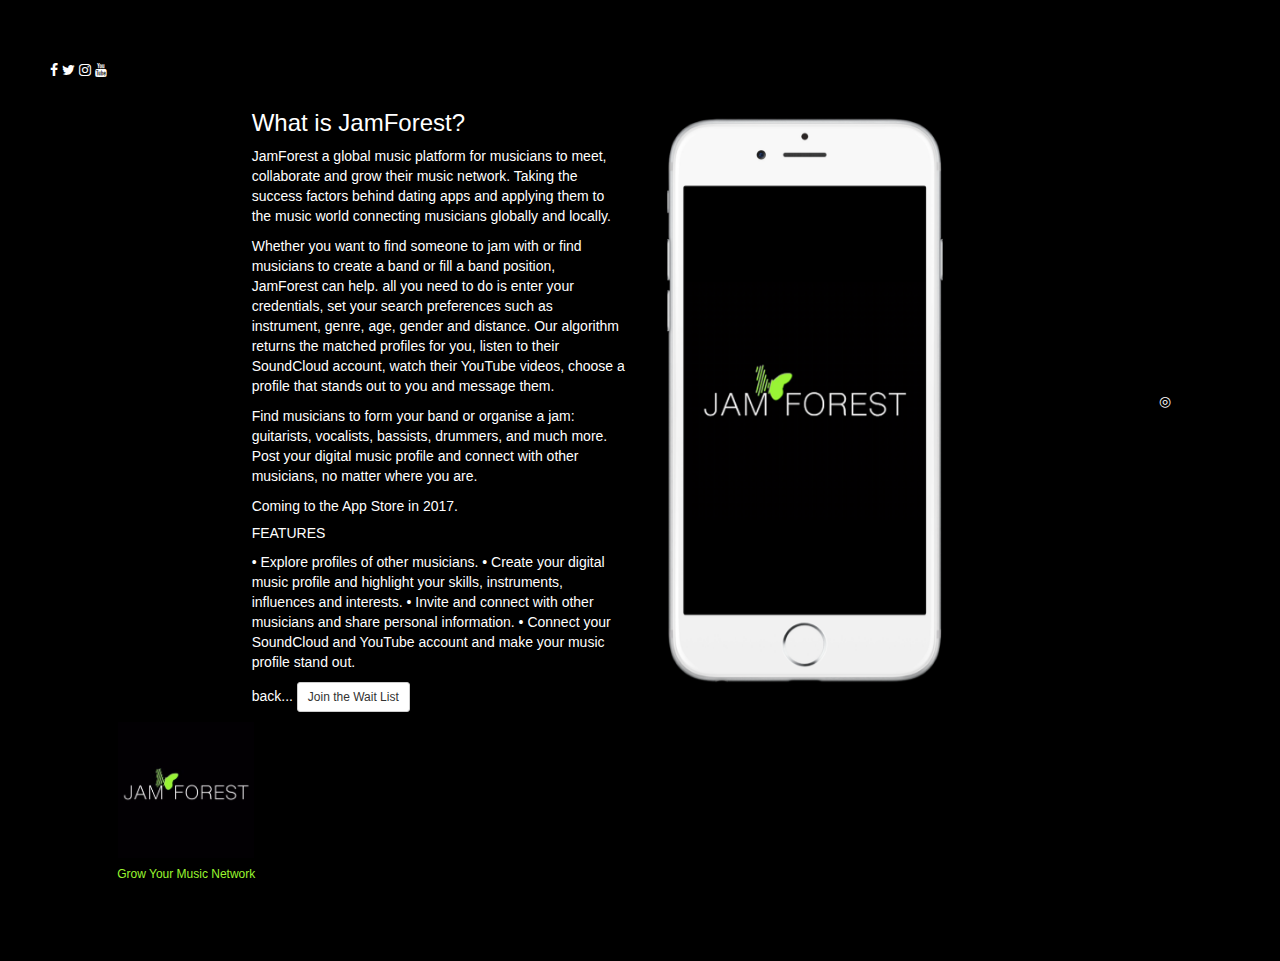
==== about.html @ 386b106f "mobile view edited" ====
<!DOCTYPE html>
<html lang="en">
<head>
  <title>JamForest</title>
  <meta charset="utf-8">
	<meta name="keywords" content="Jam,Music,Musician,Ireland,jamforest">
	<meta name="author" content="Keely Ryan for JamForest">
  <meta name="viewport" content="width=device-width, initial-scale=1">
	<meta name="viewport" content="width=device-width, initial-scale=1">
  <link rel="stylesheet" href="https://maxcdn.bootstrapcdn.com/bootstrap/3.3.7/css/bootstrap.min.css">
	<link rel="stylesheet" href="https://cdnjs.cloudflare.com/ajax/libs/font-awesome/4.7.0/css/font-awesome.min.css">
  <script src="https://ajax.googleapis.com/ajax/libs/jquery/1.12.4/jquery.min.js"></script>
  <script src="https://maxcdn.bootstrapcdn.com/bootstrap/3.3.7/js/bootstrap.min.js"></script>
  <link rel="icon" href="images/logo.jpg" type="image/x-icon">
	<link rel="stylesheet" href="style.css">

</head>

<body>
  <div>
  <div class="container-fluid bg-black">
    <div class="row">
      <div class="col-sm-12">
      <a href="www.facebook.com/JamForestApp/" style="color:white"><i class= "fa fa-facebook"></i></a>
      <a href="www.twitter.com/jamforestapp" style="color:white"><i class= "fa fa-twitter"></i></a>
      <a href="www.instagram.com/jamforestapp/" style="color:white"><i class= "fa fa-instagram"></i></a>
      <a href="www.youtube.com/channel/UCiojt8k1cYBUqkl0pn1o3Zg" style="color:white"><i class= "fa fa-youtube"></i></a>

    </div></div>
    <div class="row" id="flex">
      <div class="col-sm-2">
      </div>
      <div class="col-md-4 col-xs-9">
        <h3>What is JamForest?</h3>
        <p>JamForest a global music platform for musicians to meet, collaborate and grow their music network. Taking the success factors behind dating apps and applying them to the music world connecting musicians globally and locally.</p>

  <p>Whether you want to find someone to jam with or find musicians to create a band or fill a band position, JamForest can help. all you need to do is enter your credentials, set your search preferences such as instrument, genre, age, gender and distance. Our algorithm returns the matched profiles for you, listen to their SoundCloud account, watch their YouTube videos, choose a profile that stands out to you and message them.</p>

  <p>Find musicians to form your band or organise a jam: guitarists, vocalists, bassists, drummers, and much more. Post your digital music profile and connect with other musicians, no matter where you are.</p>

  <p>Coming to the App Store in 2017.</p>

  <h5>FEATURES</h5>

  <p>• Explore profiles of other musicians.
  • Create your digital music profile and highlight your skills, instruments, influences and interests.
  • Invite and connect with other musicians and share personal information.
  • Connect your SoundCloud and YouTube account and make your music profile stand out.</p>
  <a href="index.html#section3" class="class1">back...</a>
  <button type="button" class="btn btn-default btn-sm" center data-toggle="modal" data-target="#myModal">Join the Wait List</button>
  </div>
  <div class="col-md-5 hidden-xs">
    <div id="myCarousel" data-ride="carousel" style="width: 300px">

      <!-- Wrapper for slides -->
      <div class="carousel-inner" role="listbox">
        <div class="item active">
          <img src="images/iPhone6White.png" alt="Logo on iPhone">
        </div>

        <div class="item">
          <img src="images/iPhone6White (1).png" alt="Find Musicians">
        </div>

        <div class="item">
          <img src="images/iPhone6White (3).png" alt="Nutini">
        </div>

        <div class="item">
          <img src="images/iPhone6White (4).png" alt="Search">
        </div>

        <div class="item">
          <img src="images/iPhone6White (2).png" alt="Ezra">
        </div>

      </div>

    </div>
  </div>
  <div class="col-sm-1">
    <div class="nav">
    <a href="index.html#section3" class="class1">&#9678;</a><br>


    </div>
  </div>
  </div>
  <div class="row">
    <div class="col-md-3 col-xs-12 text-center">
      <img src="images/logoCrop.jpg" alt="JamForest logo" width="50%;">
  <h6>Grow Your Music Network</h6>
    </div>
    <div class="col-sm-9 hidden-xs">
  </div>
  </div>
  </div>

</body>
</html>
---- style.css ----
.row{
  padding-bottom: 10px;
}
.Button{
  background-color: : white;
  color:black;
}
.bg-black {
    background-color: black;
   min-height:100%;

}
.container-fluid{
   padding: 60px 50px;
   height:20%
}
#topLogo{

  width: 100%;
}
#flex {
  display: flex;
  align-items: center;
  justify-content: center;
  color:white;
 }
 #flexWhite {
   display: flex;
   align-items: center;
   justify-content: center;
   color:black;
}
 a.class1 {
   color:white;
 }
 a.class2 {
   color:black;
 }
i{
  align-content: flex-end;
}
h6{
  color:#9AF62F;
}
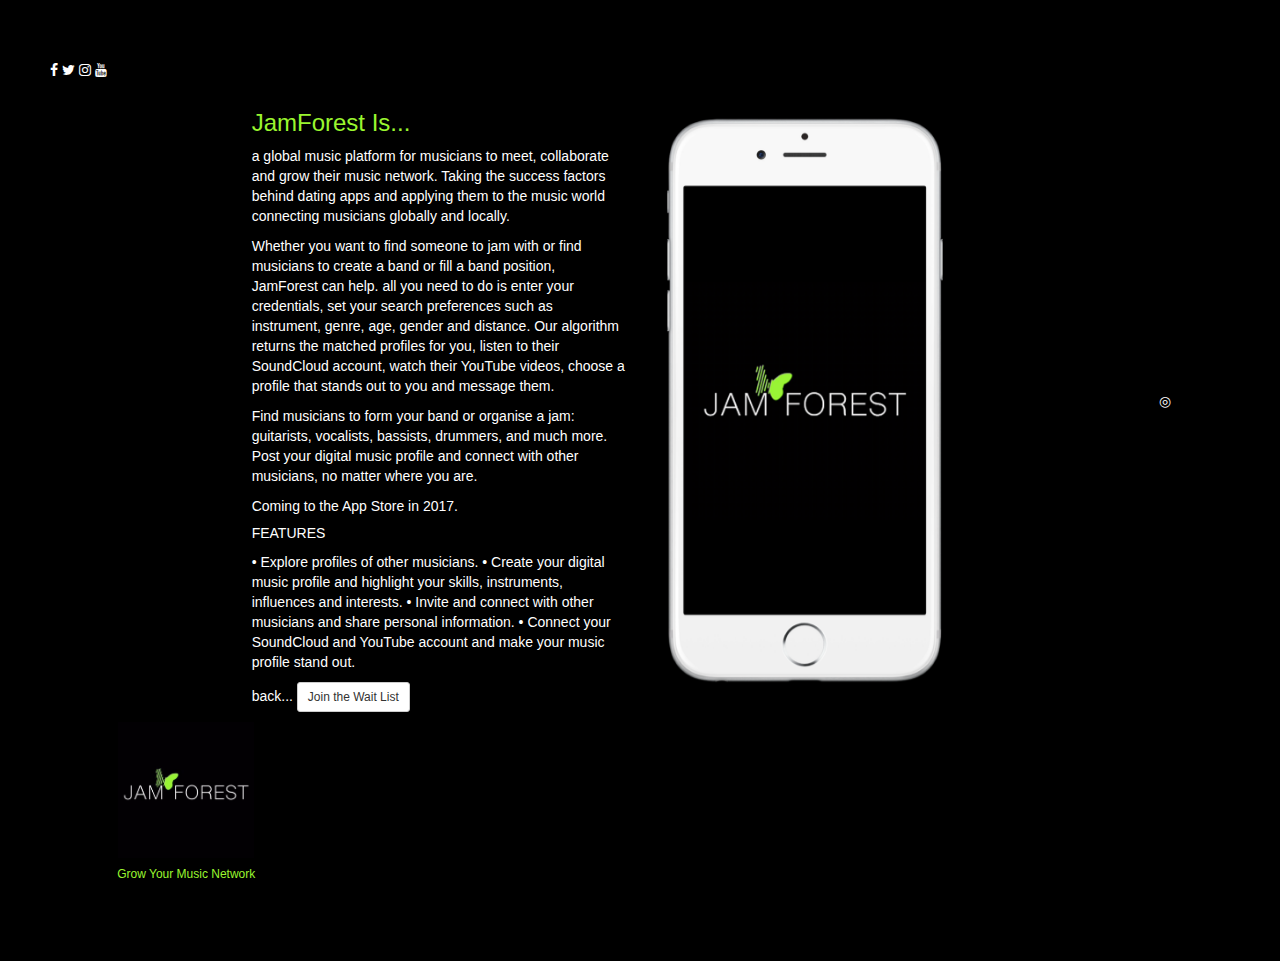
==== commit 3697a1cf: "section5 added" ====
--- a/about.html
+++ b/about.html
@@ -27,12 +27,12 @@
       <a href="www.youtube.com/channel/UCiojt8k1cYBUqkl0pn1o3Zg" style="color:white"><i class= "fa fa-youtube"></i></a>
 
     </div></div>
-    <div class="row" id="flex">
+    <div class="row" id="flex3">
       <div class="col-sm-2">
       </div>
       <div class="col-md-4 col-xs-9">
-        <h3>What is JamForest?</h3>
-        <p>JamForest a global music platform for musicians to meet, collaborate and grow their music network. Taking the success factors behind dating apps and applying them to the music world connecting musicians globally and locally.</p>
+        <h3>JamForest Is...</h3>
+        <p> a global music platform for musicians to meet, collaborate and grow their music network. Taking the success factors behind dating apps and applying them to the music world connecting musicians globally and locally.</p>
 
   <p>Whether you want to find someone to jam with or find musicians to create a band or fill a band position, JamForest can help. all you need to do is enter your credentials, set your search preferences such as instrument, genre, age, gender and distance. Our algorithm returns the matched profiles for you, listen to their SoundCloud account, watch their YouTube videos, choose a profile that stands out to you and message them.</p>
 
--- a/style.css
+++ b/style.css
@@ -6,10 +6,11 @@
   color:black;
 }
 .bg-black {
-    background-color: black;
+background-color: black;
    min-height:100%;
-
 }
+background:{
+  color: black;}
 .container-fluid{
    padding: 60px 50px;
    height:20%
@@ -18,17 +19,41 @@
 
   width: 100%;
 }
-#flex {
+#flex1  {
   display: flex;
   align-items: center;
   justify-content: center;
   color:white;
  }
- #flexWhite {
+ #flex3 {
+   display: flex;
+   align-items: center;
+   justify-content: center;
+   color:white;
+  }
+  #flex5 {
+    display: flex;
+    align-items: center;
+    justify-content: center;
+    color:white;
+   }
+ #flex2  {
    display: flex;
    align-items: center;
    justify-content: center;
    color:black;
+}
+#flex4 {
+  display: flex;
+  align-items: center;
+  justify-content: center;
+  color:black;
+}
+#flex6 {
+  display: flex;
+  align-items: center;
+  justify-content: center;
+  color:black;
 }
  a.class1 {
    color:white;
@@ -42,3 +67,6 @@
 h6{
   color:#9AF62F;
 }
+h3{
+  color:#9AF62F;
+}
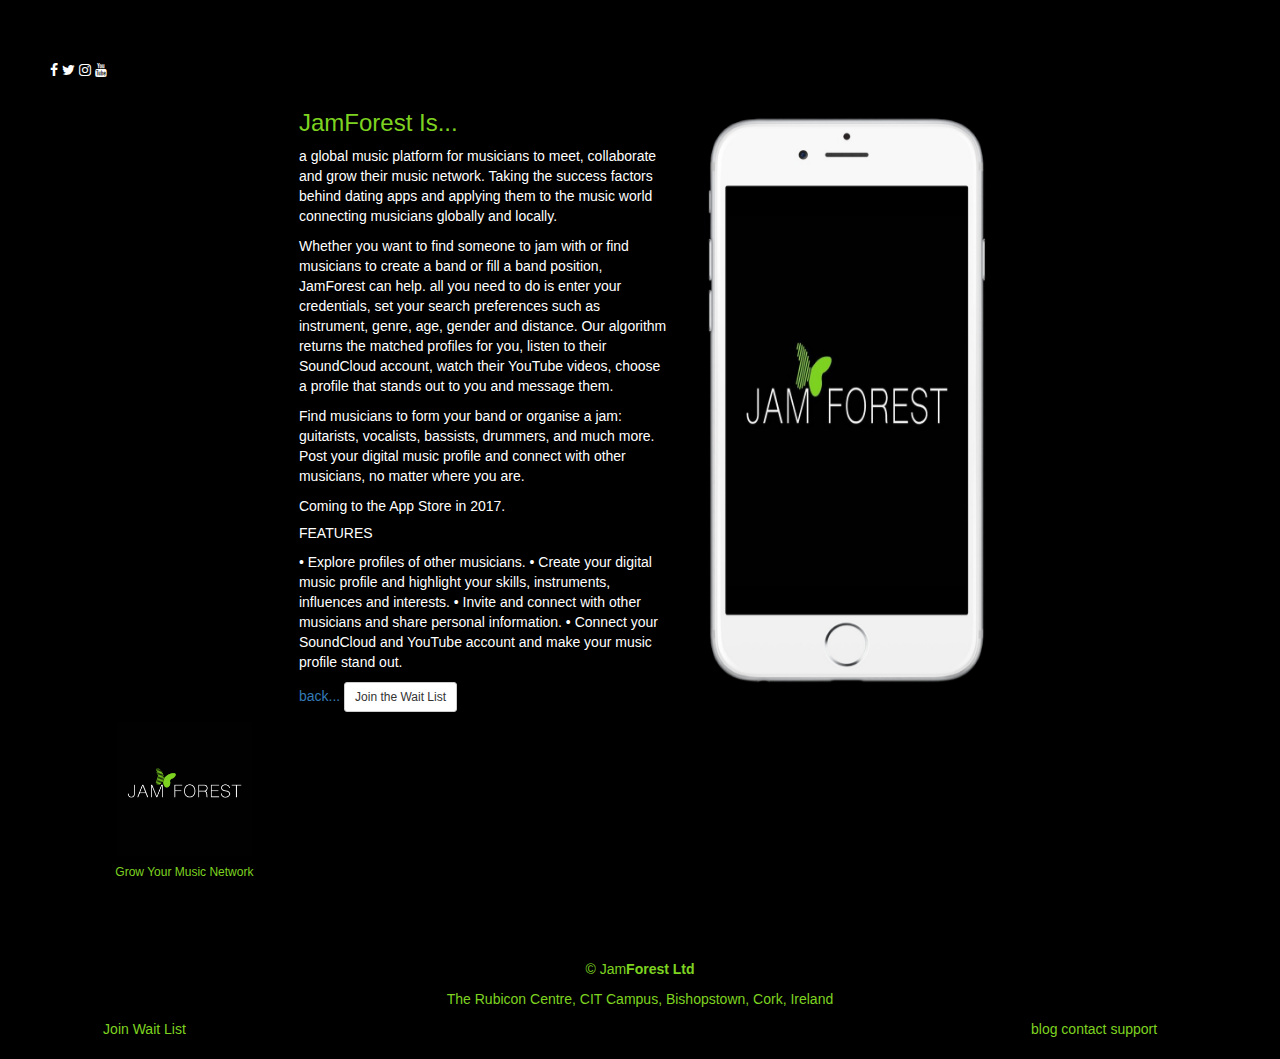
==== commit 54cddf58: "about fixed" ====
--- a/about.html
+++ b/about.html
@@ -28,9 +28,9 @@
 
     </div></div>
     <div class="row" id="flex3">
-      <div class="col-sm-2">
+      <div class="col-sm-2 hidden-xs">
       </div>
-      <div class="col-md-4 col-xs-9">
+      <div class="col-md-4 col-xs-12">
         <h3>JamForest Is...</h3>
         <p> a global music platform for musicians to meet, collaborate and grow their music network. Taking the success factors behind dating apps and applying them to the music world connecting musicians globally and locally.</p>
 
@@ -78,13 +78,6 @@
 
     </div>
   </div>
-  <div class="col-sm-1">
-    <div class="nav">
-    <a href="index.html#section3" class="class1">&#9678;</a><br>
-
-
-    </div>
-  </div>
   </div>
   <div class="row">
     <div class="col-md-3 col-xs-12 text-center">
@@ -95,6 +88,38 @@
   </div>
   </div>
   </div>
+  <footer><p>&#169; Jam<b>Forest Ltd</b></p>
+    <p>The Rubicon Centre, CIT Campus, Bishopstown, Cork, Ireland</p>
+  <div class="row">
+  <div class="col-sm-2 text-right">
+    <a href center data-toggle="modal" data-target="#myModal" style="color:#7ED320">Join Wait List</a>
+  </div>
+  <div class="col-sm-9 text-right">
+  <a href="http://jamforestapp.tumblr.com/" style="color:#7ED320"> blog </a>
+  <a href center data-toggle="modal" data-target="#ContactModal" style="color:#7ED320"> contact </a>
+  <a href="mailto:grace@jamforest.com" style="color:#7ED320"> support </a></p></div>
+  <div class="col-sm-1"></div></div></footer>
+    <!-- Modal to subscribe to newsletter-->
+    <div id="ContactModal" class="modal fade" role="dialog">
+      <div class="modal-dialog">
 
+        <!-- Modal form content-->
+        <div class="modal-content">
+          <div class="modal-header">
+  <h3>You can contact us here at Jam<b>Forest</b> by the following:</h3>
+    	 </div>
+         <div class="modal-text">
+       <p><b>e-mail:</b> <a href="mailto:grace@jamforest.com"> grace@jamforest.com</a></p>
+       <p><b>Address:</b>   The Rubicon Centre, CIT Campus, Bishopstown, Cork</p>
+       <p><b>Mobile:</b> <a href="tel:353868422411">+353 86-842-2411</p>
+       <p><b>Facebook:</b>  <a href="https://www.facebook.com/jamforestApp">www.facebook.com/jamforestApp</a></p>
+       <p><b>Twitter:</b>   <a href="https://twitter.com/jamforestapp">www.twitter.com/jamforestapp</a></p>
+     </div>
+     </div>
+     <div class="modal-footer">
+       <button type="button" class="btn btn-default" data-dismiss="modal">Close</button>
+     </div>
+   </div>
+        </div>
 </body>
 </html>
--- a/style.css
+++ b/style.css
@@ -1,5 +1,10 @@
-.row{
+body{
+  font-family: "Hiragino sans","MS PGothic", sans-serif;
+}
+
+  .row{
   padding-bottom: 10px;
+  margin-right: 0px;
 }
 .Button{
   background-color: : white;
@@ -12,61 +17,65 @@
 background:{
   color: black;}
 .container-fluid{
-   padding: 60px 50px;
+padding: 60px 50px;
    height:20%
 }
 #topLogo{
-
-  width: 100%;
+width: 100%;
 }
-#flex1  {
+#flex1, #flex3, #flex5  {
   display: flex;
   align-items: center;
   justify-content: center;
   color:white;
  }
- #flex3 {
-   display: flex;
-   align-items: center;
-   justify-content: center;
-   color:white;
-  }
-  #flex5 {
-    display: flex;
-    align-items: center;
-    justify-content: center;
-    color:white;
-   }
- #flex2  {
+
+ #flex2, #flex4, #flex6  {
    display: flex;
    align-items: center;
    justify-content: center;
    color:black;
 }
-#flex4 {
-  display: flex;
-  align-items: center;
-  justify-content: center;
-  color:black;
+#Grace, #Gil, #Mary, #Keely{
+width: 100%;
+border-style:solid;
+border-width:thin;
+border-color: #7ED320;
 }
-#flex6 {
-  display: flex;
-  align-items: center;
-  justify-content: center;
-  color:black;
-}
- a.class1 {
+
+ a.class1a, a.class1b, a.class1c, a.class1d, a.class1e, a.class1f {
    color:white;
  }
- a.class2 {
+ a.class2a, a.class2b, a.class2c, a.class2d, a.class2e, a.class2f {
    color:black;
  }
 i{
   align-content: flex-end;
 }
-h6{
-  color:#9AF62F;
+h6, h3, h2{
+  color:#7ED320;
 }
-h3{
-  color:#9AF62F;
+footer{
+  color:#7ED320;
+  background-color: black;
+  text-align: center;
 }
+.CB{
+  margin-right: 10%;
+  text-align: right;
+}
+.modal-text{
+  margin-left: 10%;
+}
+
+.secDesc{
+  position: left;
+  color: #7ED320;
+  visibility: hidden;
+  opacity: 0;
+}
+
+.secWrap:hover .secDesc {
+  visibility: visible;
+  opacity: 1;
+}
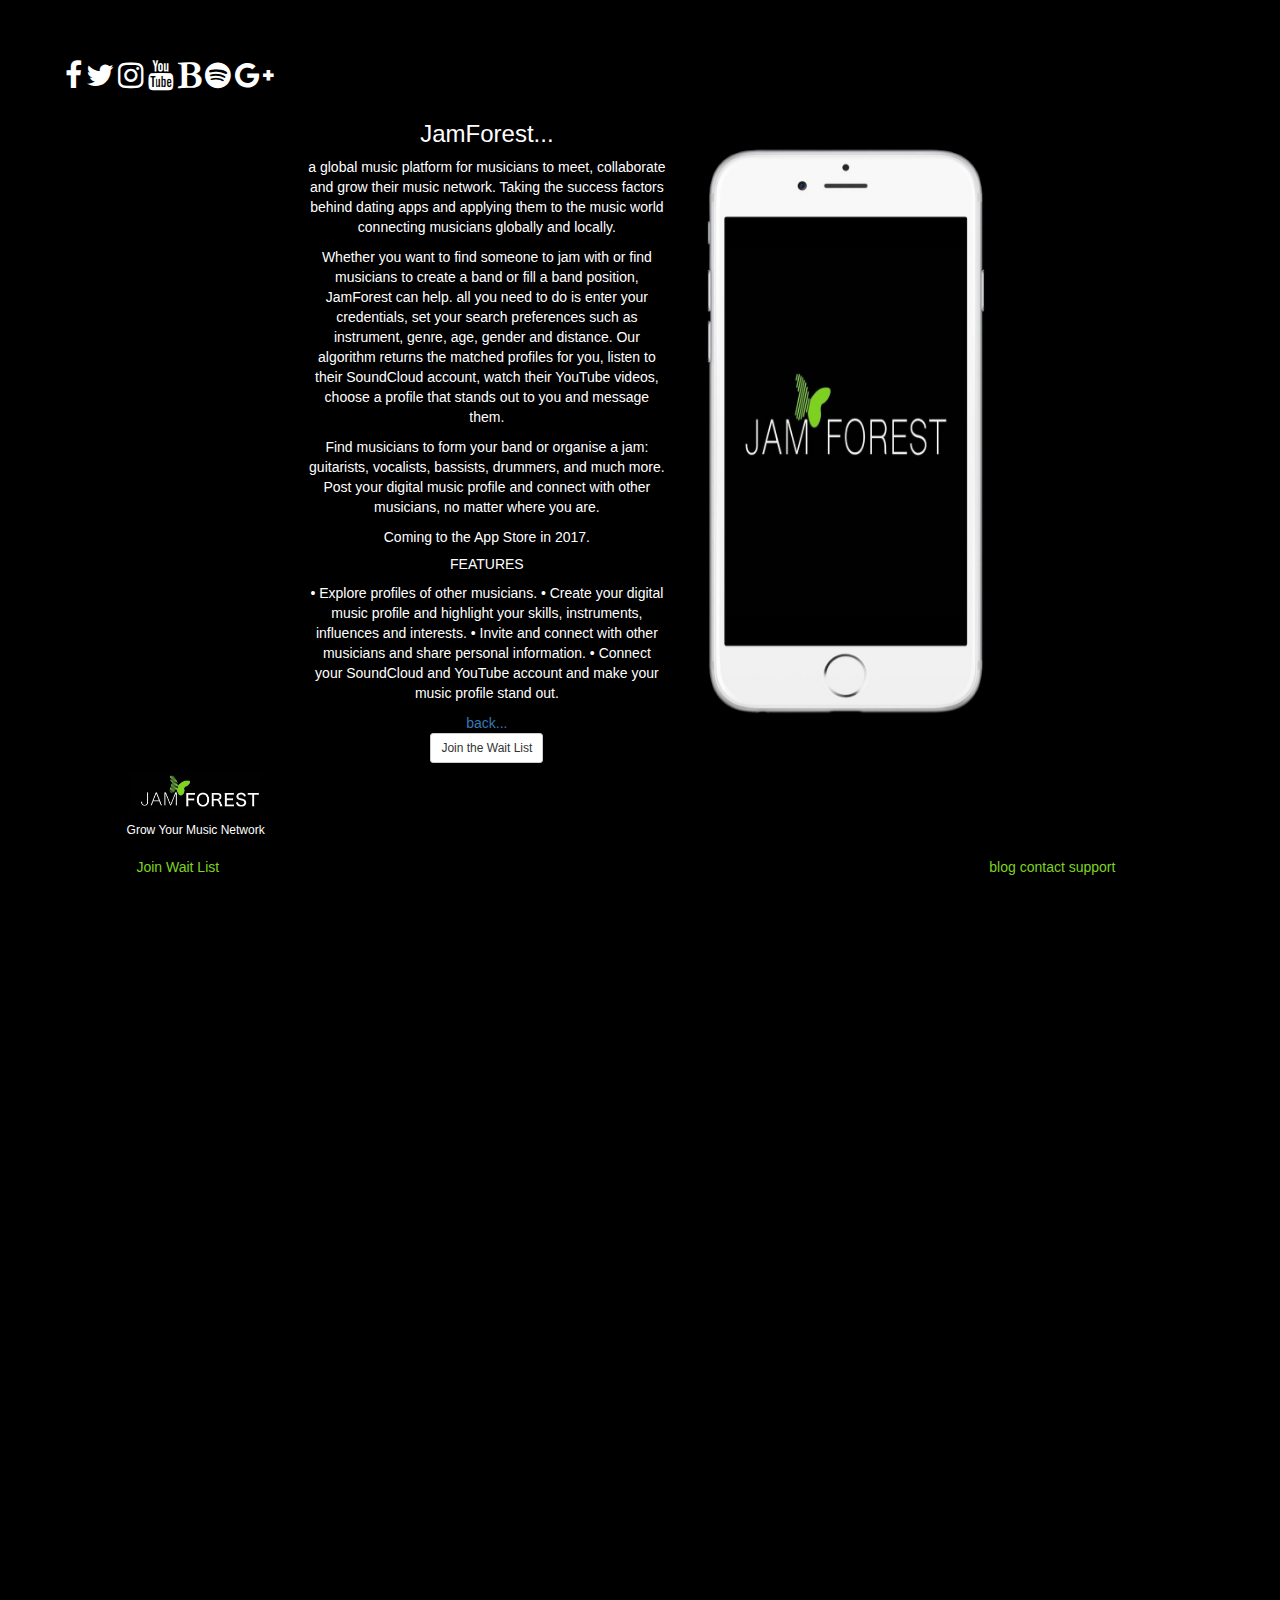
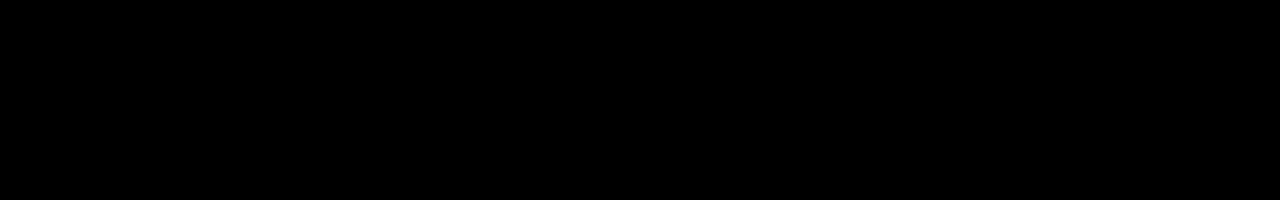
==== commit 3ae609d1: "Submitted for final validation" ====
--- a/about.html
+++ b/about.html
@@ -1,37 +1,42 @@
-<!DOCTYPE html>
 <html lang="en">
 <head>
   <title>JamForest</title>
   <meta charset="utf-8">
-	<meta name="keywords" content="Jam,Music,Musician,Ireland,jamforest">
+	<meta name="keywords" content="Jam,Music,Musician,Ireland,jamforest,Band,group,concert">
 	<meta name="author" content="Keely Ryan for JamForest">
   <meta name="viewport" content="width=device-width, initial-scale=1">
 	<meta name="viewport" content="width=device-width, initial-scale=1">
-  <link rel="stylesheet" href="https://maxcdn.bootstrapcdn.com/bootstrap/3.3.7/css/bootstrap.min.css">
-	<link rel="stylesheet" href="https://cdnjs.cloudflare.com/ajax/libs/font-awesome/4.7.0/css/font-awesome.min.css">
+
   <script src="https://ajax.googleapis.com/ajax/libs/jquery/1.12.4/jquery.min.js"></script>
   <script src="https://maxcdn.bootstrapcdn.com/bootstrap/3.3.7/js/bootstrap.min.js"></script>
-  <link rel="icon" href="images/logo.jpg" type="image/x-icon">
-	<link rel="stylesheet" href="style.css">
+  <link rel="icon" href="images/blackwhite.jpg" type="image/x-icon">
 
+  <link rel="stylesheet" href="https://maxcdn.bootstrapcdn.com/bootstrap/3.3.7/css/bootstrap.min.css">
+  <link rel="stylesheet" href="https://cdnjs.cloudflare.com/ajax/libs/font-awesome/4.7.0/css/font-awesome.min.css">
+  <link href="//db.onlinewebfonts.com/c/3f086dbc376893f56b4a9c4d3cac5df9?family=Hiragino+Sans+GB" rel="stylesheet" type="text/css"/>
+  <link rel="stylesheet" href="https://i.icomoon.io/public/temp/81b92d5664/UntitledProject/style.css">
+	<link rel="stylesheet" href="stylesheet.css">
 </head>
 
 <body>
-  <div>
-  <div class="container-fluid bg-black">
+  <div id="section31">
+  <div class="container-fluid">
     <div class="row">
-      <div class="col-sm-12">
-      <a href="www.facebook.com/JamForestApp/" style="color:white"><i class= "fa fa-facebook"></i></a>
-      <a href="www.twitter.com/jamforestapp" style="color:white"><i class= "fa fa-twitter"></i></a>
-      <a href="www.instagram.com/jamforestapp/" style="color:white"><i class= "fa fa-instagram"></i></a>
-      <a href="www.youtube.com/channel/UCiojt8k1cYBUqkl0pn1o3Zg" style="color:white"><i class= "fa fa-youtube"></i></a>
-
+        <!--Social media -->
+        <div class="col-sm-12">
+          <a href="https://www.facebook.com/JamForestApp/" style="color:white"><i class= "fa fa-facebook"></i></a>
+    			<a href="https://twitter.com/jamforestapp" style="color:white"><i class= "fa fa-twitter"></i></a>
+    			<a href="https://webgram.co/jamforestapp" style="color:white"><i class= "fa fa-instagram"></i></a>
+    			<a href="https://www.youtube.com/channel/UCiojt8k1cYBUqkl0pn1o3Zg" style="color:white"><i class= "fa fa-youtube"></i></a>
+          <a href="http://jamforestapp.tumblr.com/" style="color:white"><i class= "fa fa-bold"></i></a>
+          <a href="https://open.spotify.com/user/jamforest" style="color:white"><i class= "fa fa-spotify"></i></a>
+          <a href="https://plus.google.com/u/0/117675732442145087177" style="color:white"><i class="fa fa-google-plus"></i></a>
     </div></div>
     <div class="row" id="flex3">
       <div class="col-sm-2 hidden-xs">
       </div>
-      <div class="col-md-4 col-xs-12">
-        <h3>JamForest Is...</h3>
+      <div class="col-md-4 col-xs-12 text-center">
+        <h3>JamForest...</h3>
         <p> a global music platform for musicians to meet, collaborate and grow their music network. Taking the success factors behind dating apps and applying them to the music world connecting musicians globally and locally.</p>
 
   <p>Whether you want to find someone to jam with or find musicians to create a band or fill a band position, JamForest can help. all you need to do is enter your credentials, set your search preferences such as instrument, genre, age, gender and distance. Our algorithm returns the matched profiles for you, listen to their SoundCloud account, watch their YouTube videos, choose a profile that stands out to you and message them.</p>
@@ -46,7 +51,7 @@
   • Create your digital music profile and highlight your skills, instruments, influences and interests.
   • Invite and connect with other musicians and share personal information.
   • Connect your SoundCloud and YouTube account and make your music profile stand out.</p>
-  <a href="index.html#section3" class="class1">back...</a>
+  <a href="index.php#section3" class="class1">back...</a> </br>
   <button type="button" class="btn btn-default btn-sm" center data-toggle="modal" data-target="#myModal">Join the Wait List</button>
   </div>
   <div class="col-md-5 hidden-xs">
@@ -88,17 +93,28 @@
   </div>
   </div>
   </div>
-  <footer><p>&#169; Jam<b>Forest Ltd</b></p>
-    <p>The Rubicon Centre, CIT Campus, Bishopstown, Cork, Ireland</p>
+
+
+  <footer>
   <div class="row">
-  <div class="col-sm-2 text-right">
+  <div class="hidden-xs col-sm-2 text-right">
     <a href center data-toggle="modal" data-target="#myModal" style="color:#7ED320">Join Wait List</a>
   </div>
-  <div class="col-sm-9 text-right">
+  <div class="hidden-xs col-sm-9 text-right">
   <a href="http://jamforestapp.tumblr.com/" style="color:#7ED320"> blog </a>
   <a href center data-toggle="modal" data-target="#ContactModal" style="color:#7ED320"> contact </a>
   <a href="mailto:grace@jamforest.com" style="color:#7ED320"> support </a></p></div>
-  <div class="col-sm-1"></div></div></footer>
+  <div class="hidden-xs col-sm-1"></div></div>
+  <div class="col-12-xs hidden-sm  hidden-md hidden-lg text-center">
+  </br>
+    <p>&#169; Jam<b>Forest Ltd</b></p>
+    <p>The Rubicon Centre, CIT Campus, Bishopstown, Cork, Ireland</p>
+    <p> <a href center data-toggle="modal" data-target="#myModal" style="color:#7ED320">Join Wait List</a> </p>
+    <p> <a href="http://jamforestapp.tumblr.com/" style="color:#7ED320"> blog </a>
+    <a href center data-toggle="modal" data-target="#ContactModal" style="color:#7ED320"> contact </a>
+    <a href="mailto:grace@jamforest.com" style="color:#7ED320"> support </a></p></div>
+  </div>
+  </footer>
     <!-- Modal to subscribe to newsletter-->
     <div id="ContactModal" class="modal fade" role="dialog">
       <div class="modal-dialog">
@@ -111,7 +127,7 @@
          <div class="modal-text">
        <p><b>e-mail:</b> <a href="mailto:grace@jamforest.com"> grace@jamforest.com</a></p>
        <p><b>Address:</b>   The Rubicon Centre, CIT Campus, Bishopstown, Cork</p>
-       <p><b>Mobile:</b> <a href="tel:353868422411">+353 86-842-2411</p>
+       <p><b>Mobile:</b> <a href="tel:353868422411">+353 86-842-2411</a></p>
        <p><b>Facebook:</b>  <a href="https://www.facebook.com/jamforestApp">www.facebook.com/jamforestApp</a></p>
        <p><b>Twitter:</b>   <a href="https://twitter.com/jamforestapp">www.twitter.com/jamforestapp</a></p>
      </div>
--- a/stylesheet.css
+++ b/stylesheet.css
@@ -0,0 +1,143 @@
+body{
+  font-family: "Hiragino sans","MS PGothic", sans-serif;
+}
+.row{
+padding-bottom: 10px;
+margin-right: 0px;
+}
+.fa{
+font-size: 30px;
+}
+.icon-blogger{
+font-size: 30px;
+}
+h2{
+ color:#7ED320;
+}
+#flex1, #flex3, #flex5  {
+  display: flex;
+  align-items: center;
+  justify-content: center;
+  color:white;
+ }
+ #flex2, #flex4, #flex6  {
+   display: flex;
+   align-items: center;
+   justify-content: center;
+   color:black;
+}
+.nav{
+  float: right;
+}
+a.class1a, a.class1b, a.class1c, a.class1d, a.class1e, a.class1f {
+  color:white;
+font-size: 20px;
+}
+a.class2a, a.class2b, a.class2c, a.class2d, a.class2e, a.class2f {
+  color:black;
+  font-size: 20px;
+}
+.secWrap:hover .secDesc {
+  visibility: visible;
+  opacity: 1;
+}
+.secWrap{
+  font-size: 15px;
+}
+.secDesc{
+  position: left;
+  visibility: hidden;
+  opacity: 0;
+}
+
+#section1, #section3, #section3, #section5{
+padding: 60px 50px;
+   height:100%;
+background-color: black;
+    min-height:100%;
+color: white;
+ }
+ #section31{
+ padding: 60px 50px;
+    height:200%;
+ background-color: black;
+     min-height:100%;
+ color: white;
+  }
+.Button{
+ background-color: : white;
+ color:black;
+}
+#topLogo{
+width: 100%;
+}
+.modal-content{
+  color: black;
+}
+#section2, #section4, #section6{
+padding: 60px 50px;
+   height:100%;
+background-color: white;
+    min-height:100%;
+color: black;
+ }
+
+ #Grace, #Gil, #Mary, #Keely{
+ width: 100%;
+
+ }
+ footer{
+   color:white;
+   background-color: black;
+   text-align: center;
+ }
+
+ @media only screen and (max-width: 700px) {
+
+   #section1, #section3, #section5,  #section2, #section4, #section6{
+   padding: 30px 25px;
+      height:50%;
+       min-height:60%;
+}
+#section4 {
+padding: 30px 25px;
+   height:100%;
+    min-height:60%;
+}
+.fa{
+font-size: 20px;
+}
+     }
+
+
+ @media only screen and (max-width: 500px) {
+
+   #section1, #section3, #section5,  #section2, #section4, #section6{
+   padding: 30px 25px;
+      height:60%;
+       min-height:60%;
+}
+#section4 {
+padding: 30px 25px;
+   height:100%;
+    min-height:60%;
+}
+.fa{
+font-size: 20px;
+}
+     }
+     @media only screen and (max-width: 320px) {
+    #section3, #section5, #section4, #section6{
+       padding: 30px 25px;
+          height:80%;
+           min-height:60%;
+    }
+    #section4 {
+    padding: 30px 25px;
+       height:120%;
+        min-height:100%;
+    }
+    .fa{
+    font-size: 20px;
+    }
+         }
